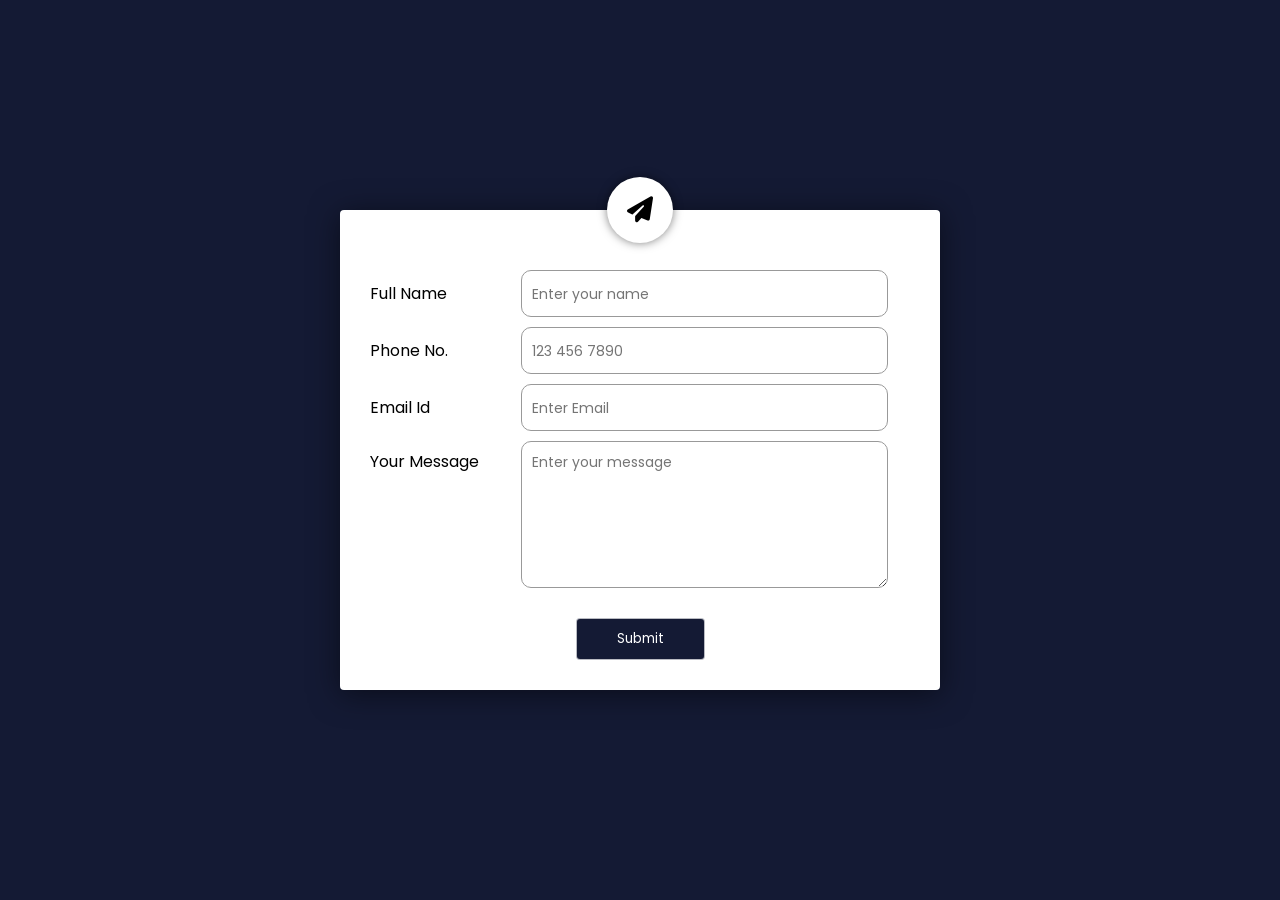
==== Form validation/index.html @ 66109302 "From validation" ====
<!DOCTYPE html>
<html lang="en">

<head>
    <meta charset="UTF-8">
    <meta name="viewport" content="width=device-width, initial-scale=1.0">
    <title>Form validation</title>
    <!-- font awesome link -->
    <link rel="stylesheet" href="https://cdnjs.cloudflare.com/ajax/libs/font-awesome/6.5.2/css/all.min.css"
        integrity="sha512-SnH5WK+bZxgPHs44uWIX+LLJAJ9/2PkPKZ5QiAj6Ta86w+fsb2TkcmfRyVX3pBnMFcV7oQPJkl9QevSCWr3W6A=="
        crossorigin="anonymous" referrerpolicy="no-referrer" />
    <link rel="stylesheet" href="style.css">
</head>

<body>

    <div class="container">

        <form>

            <i class="fa-solid fa-paper-plane"></i>

            <div class="input-group">
                <label>Full Name</label>
                <input type="text" placeholder="Enter your name" id="contact-name" onkeyup="validateName()">
                <span id="name-error"></span>
            </div>

            <div class="input-group">
                <label>Phone No.</label>
                <input type="tel" placeholder="123 456 7890" id="contact-phone" onkeyup="validatePhone()">
                <span id="phone-error"></span>
            </div>

            <div class="input-group">
                <label>Email Id</label>
                <input type="email" placeholder="Enter Email" id="contact-email" onkeyup="validateEmail()">
                <span id="email-error"></span>
            </div>

            <div class="input-group message">
                <label>Your Message</label>
                <textarea rows="5" placeholder="Enter your message" id="contact-message"
                    onkeyup="validateMessage()"></textarea>
                <span id="message-error"></span>
            </div>

            <button onclick="return validateForm()">Submit</button>
            <span id="submit-error"></span>

        </form>

    </div>

    <!-- custom js link -->
    <script src="script.js"></script>

</body>

</html>
---- Form validation/style.css ----
@import url('https://fonts.googleapis.com/css2?family=Poppins:wght@400;500;600;700&display=swap');

* {
    margin: 0;
    padding: 0;
    box-sizing: border-box;
    font-family: "Poppins", sans-serif;
}

/* container */

.container {
    width: 100%;
    height: 100vh;
    background: #141a34;
    display: flex;
    align-items: center;
    justify-content: center;
}

/* form */

.container form {
    width: 90%;
    max-width: 600px;
    padding: 50px 30px 20px;
    background: #fff;
    border-radius: 4px;
    box-shadow: 0 4px 30px rgba(0, 0, 0, 0.5);
    position: relative;
}

/* send icon */

.container form .fa-paper-plane {
    position: absolute;
    top: 0;
    left: 50%;
    transform: translate(-50%, -50%);
    background: #fff;
    font-size: 26px;
    padding: 20px;
    border-radius: 50%;
    box-shadow: 0 0 10px rgba(0, 0, 0, 0.5);
}

/* input wrap */

.input-group {
    width: 100%;
    display: flex;
    align-items: center;
    margin: 10px 0;
    position: relative;
}

/* message div */

.message {
    display: flex;
    align-items: start;
}

.message label {
    margin-top: 8px;
}

/* label name */

.input-group label {
    flex-basis: 28%;
    user-select: none;
}

/* input and textarea */

.input-group input,
.input-group textarea {
    flex-basis: 68%;
    background: transparent;
    outline: 0;
    padding: 10px 0;
    border: 1px solid #999;
    border-radius: 10px;
    padding: 10px;
    color: #333;
    font-size: 16px;
}

::placeholder {
    font-size: 14px;
}

/* validation message */

.input-group span {
    position: absolute;
    bottom: 12px;
    right: 30px;
    font-size: 14px;
    color: red;
}

/* validation icon */

.input-group span i {
    color: seagreen;
}

/* submit button */

form button {
    background: #141a34;
    color: #fff;
    border-radius: 4px;
    border: 1px solid rgba(255, 255, 255, 0.7);
    padding: 10px 40px;
    outline: 0;
    cursor: pointer;
    display: block;
    margin: 30px auto 10px;
    user-select: none;
    outline: none;
    -webkit-tap-highlight-color: transparent;
}

/* submit error message */

#submit-error {
    color: red;
}

/* responsiveness */

@media (max-width: 650px) {

    .input-group,
    .message {
        flex-direction: column;
        gap: 10px;
        align-items: center;
    }

    .input-group input,
    .input-group textarea {
        width: 85%;
    }

    .input-group span {
        bottom: 12px;
        right: 50px;
    }
}

@media (max-width: 550px) {

    .input-group label {
        display: none;
    }

    .input-group input,
    .input-group textarea {
        width: 90%;
        margin: 20px 0 10px;
    }

    .input-group span {
        bottom: -20px;
        left: 25px;
    }
}

@media (max-width: 400px) {

    .input-group input,
    .input-group textarea {
        width: 100%;
    }

    .input-group span {
        left: 10px;
        width: 100%;
    }

    form button {
        padding: 8px 30px;
    }
}
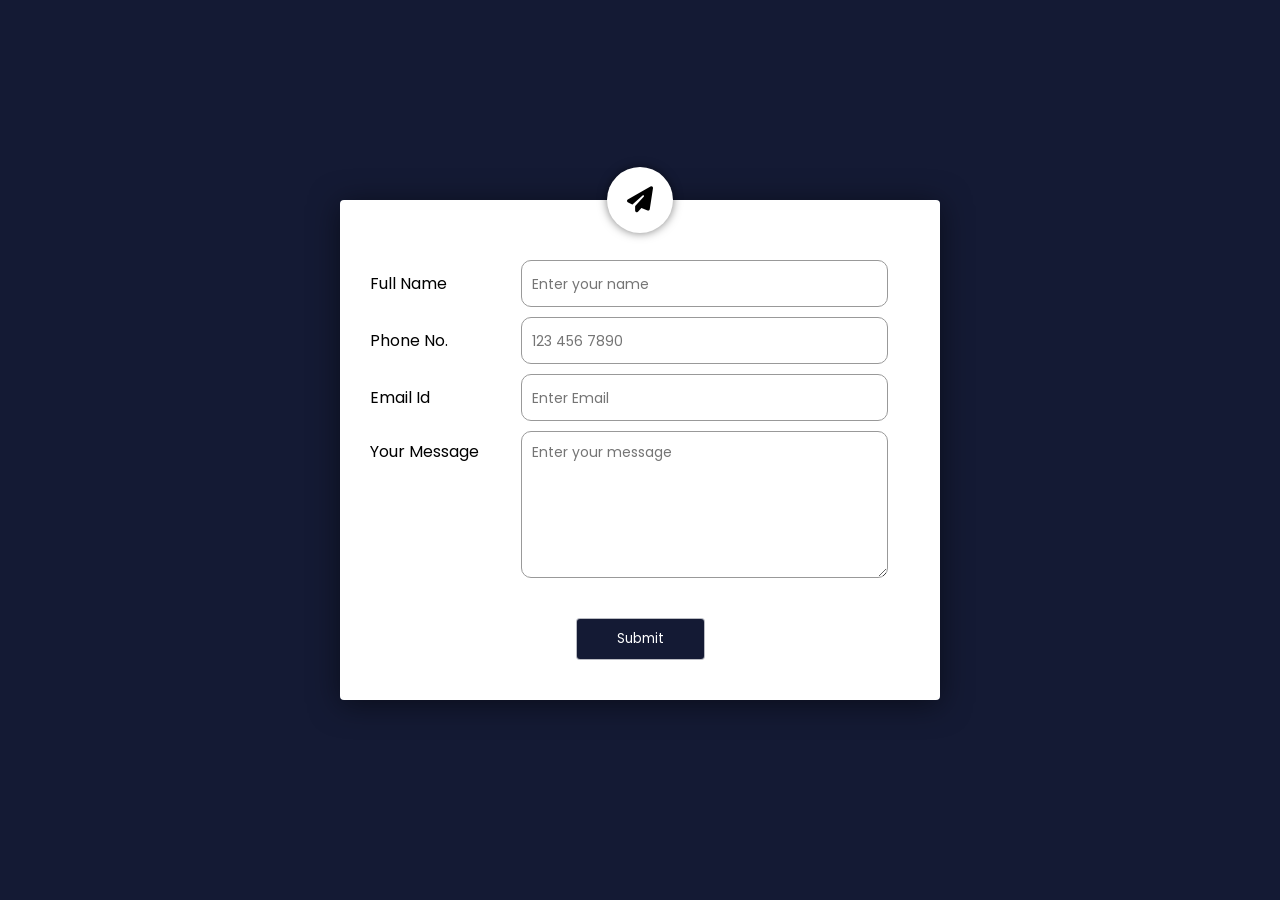
==== commit 5171a2ed: "Added responsiveness and css improvements" ====
--- a/Form validation/index.html
+++ b/Form validation/index.html
@@ -45,8 +45,10 @@
                 <span id="message-error"></span>
             </div>
 
-            <button onclick="return validateForm()">Submit</button>
-            <span id="submit-error"></span>
+            <div class="button-wrap">
+                <button onclick="return validateForm()">Submit</button>
+                <span id="submit-error"></span>
+            </div>
 
         </form>
 
--- a/Form validation/style.css
+++ b/Form validation/style.css
@@ -99,12 +99,20 @@
     right: 30px;
     font-size: 14px;
     color: red;
+    user-select: none;
 }
 
 /* validation icon */
 
 .input-group span i {
     color: seagreen;
+}
+
+/* button wrap */
+
+.button-wrap {
+    display: flex;
+    justify-content: center;
 }
 
 /* submit button */
@@ -118,7 +126,7 @@
     outline: 0;
     cursor: pointer;
     display: block;
-    margin: 30px auto 10px;
+    margin: 30px auto 20px;
     user-select: none;
     outline: none;
     -webkit-tap-highlight-color: transparent;
@@ -128,6 +136,9 @@
 
 #submit-error {
     color: red;
+    user-select: none;
+    position: absolute;
+    bottom: 10px;
 }
 
 /* responsiveness */
